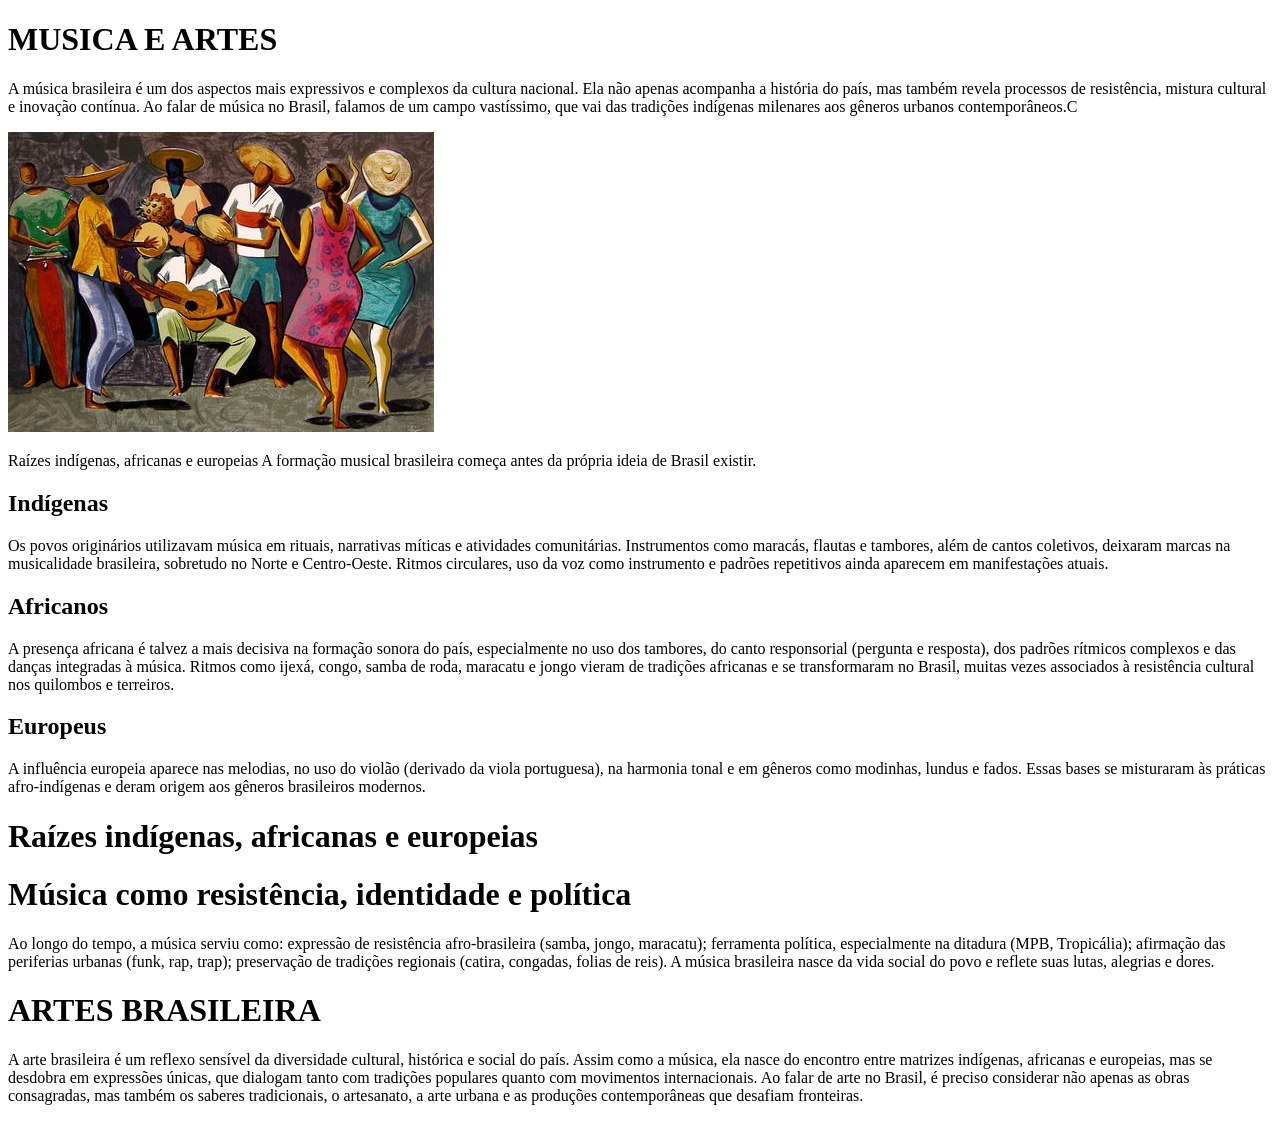
==== mus.art.html @ e36990bf "deploy" ====
<!DOCTYPE html>
<html lang="en">
<head>
    <meta charset="UTF-8">
    <meta name="viewport" content="width=device-width, initial-scale=1.0">
    <title>Document</title>
</head>
<body>
    <h1>MUSICA E ARTES</h1>
    <P>A música brasileira é um dos aspectos mais expressivos e complexos da cultura nacional. Ela não apenas acompanha a história do país, mas também revela processos de resistência,
         mistura cultural e inovação contínua. Ao falar de música no Brasil, falamos de um campo vastíssimo, que vai das tradições indígenas milenares aos gêneros urbanos contemporâneos.C</P>
         <img src="historia-da-musica-brasileira.jpg" alt="">
         <p>Raízes indígenas, africanas e europeias

A formação musical brasileira começa antes da própria ideia de Brasil existir.

<h2>Indígenas</h2>

Os povos originários utilizavam música em rituais, narrativas míticas e atividades comunitárias. Instrumentos como maracás, flautas e tambores, além de cantos coletivos, deixaram marcas na 
musicalidade brasileira, sobretudo no Norte e Centro-Oeste. Ritmos circulares, uso da voz como instrumento e padrões repetitivos ainda aparecem em manifestações atuais.

<h2>Africanos</h2>

A presença africana é talvez a mais decisiva na formação sonora do país, especialmente no uso dos tambores, do canto responsorial (pergunta e resposta), dos padrões rítmicos complexos e das
 danças integradas à música.
Ritmos como ijexá, congo, samba de roda, maracatu e jongo vieram de tradições africanas e se transformaram no Brasil, muitas vezes associados à resistência cultural nos quilombos e terreiros.

<h2>Europeus</h2>

A influência europeia aparece nas melodias, no uso do violão (derivado da viola portuguesa), na harmonia tonal e em gêneros como modinhas, lundus e fados. Essas bases se misturaram às práticas
 afro-indígenas e deram origem aos gêneros brasileiros modernos.</p>

 <h1>Raízes indígenas, africanas e europeias

<h1>Música como resistência, identidade e política</h1>

<p>Ao longo do tempo, a música serviu como:

expressão de resistência afro-brasileira (samba, jongo, maracatu);

ferramenta política, especialmente na ditadura (MPB, Tropicália);

afirmação das periferias urbanas (funk, rap, trap);

preservação de tradições regionais (catira, congadas, folias de reis).

A música brasileira nasce da vida social do povo e reflete suas lutas, alegrias e dores.</p>

<h1>ARTES BRASILEIRA</h1>
<p>A arte brasileira é um reflexo sensível da diversidade cultural, histórica e social do país. Assim como a música, ela nasce do encontro entre matrizes indígenas, africanas e europeias, mas se
     desdobra em expressões únicas, que dialogam tanto com tradições populares quanto com movimentos internacionais. 
    Ao falar de arte no Brasil, é preciso considerar não apenas as obras consagradas, mas também os saberes tradicionais, o artesanato, a arte urbana e as produções contemporâneas que desafiam 
    fronteiras.</p>

    <img src="" alt="">
</body>
</html>
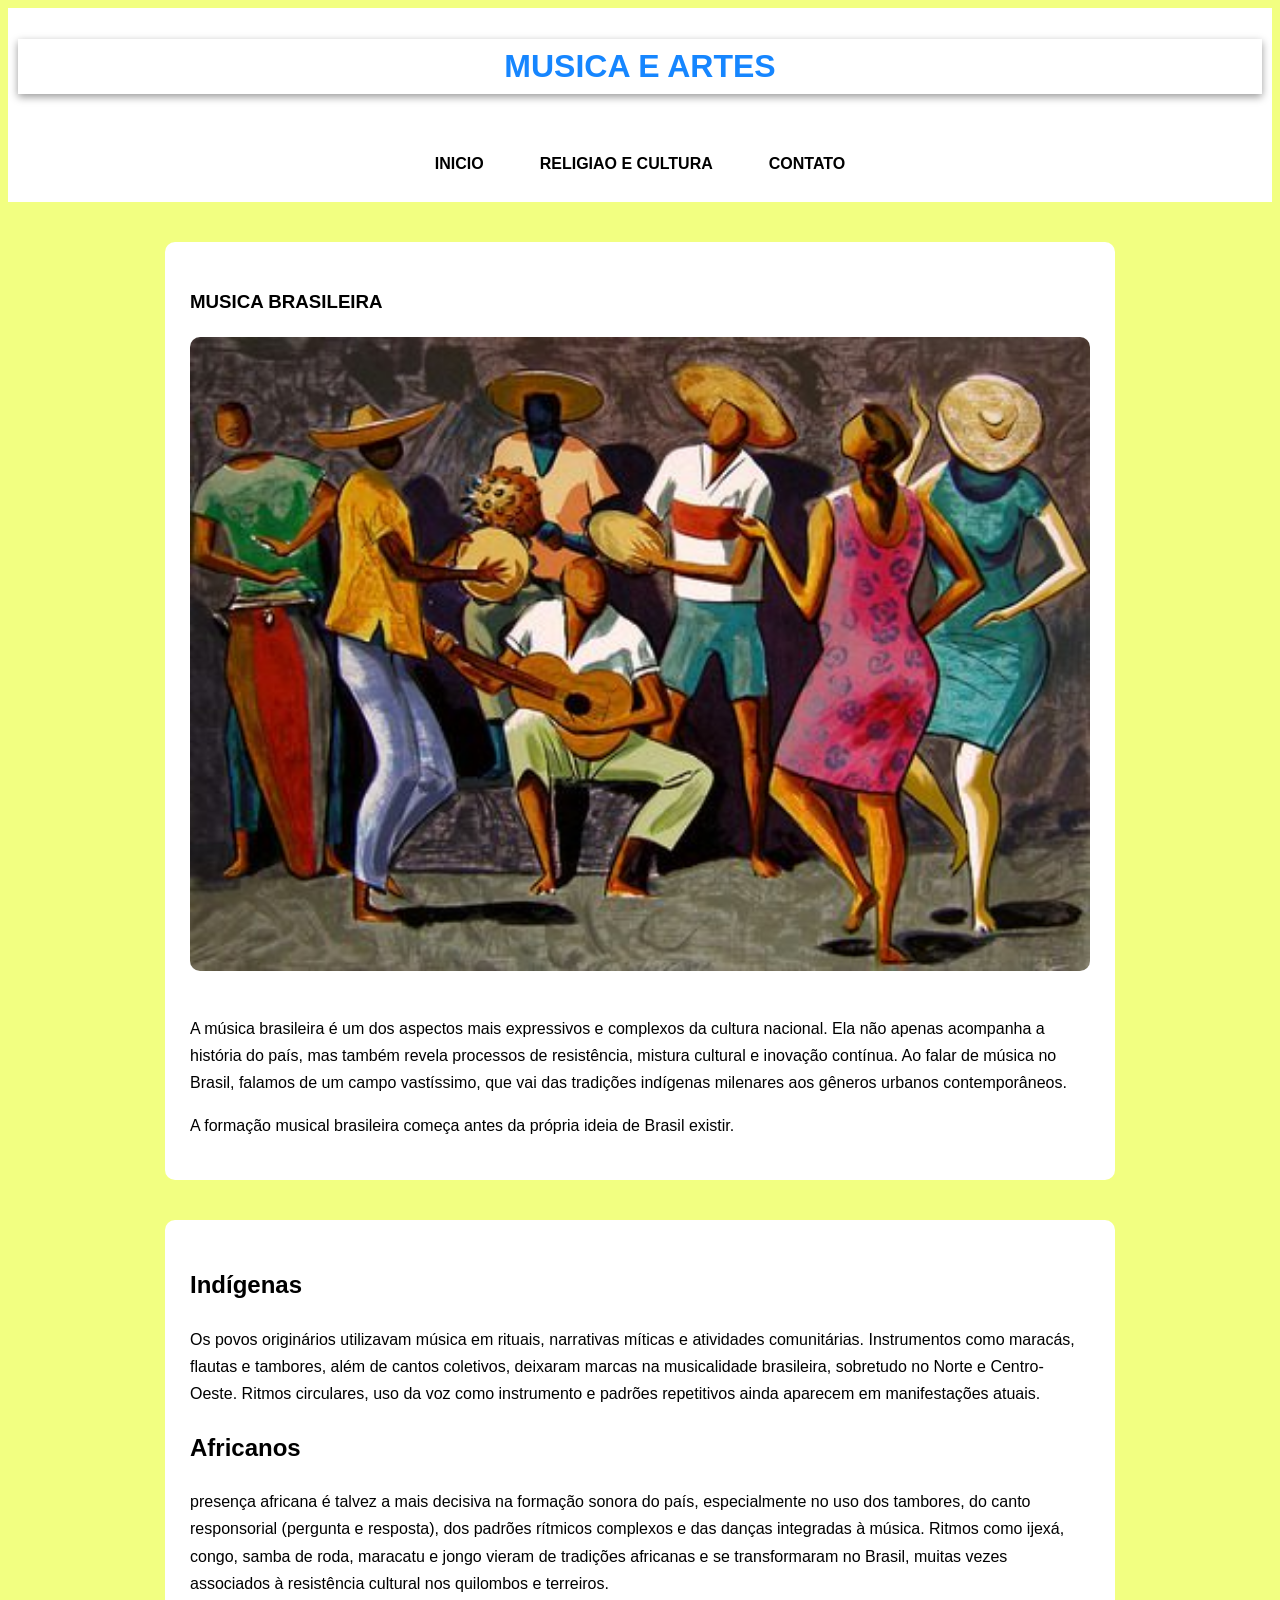
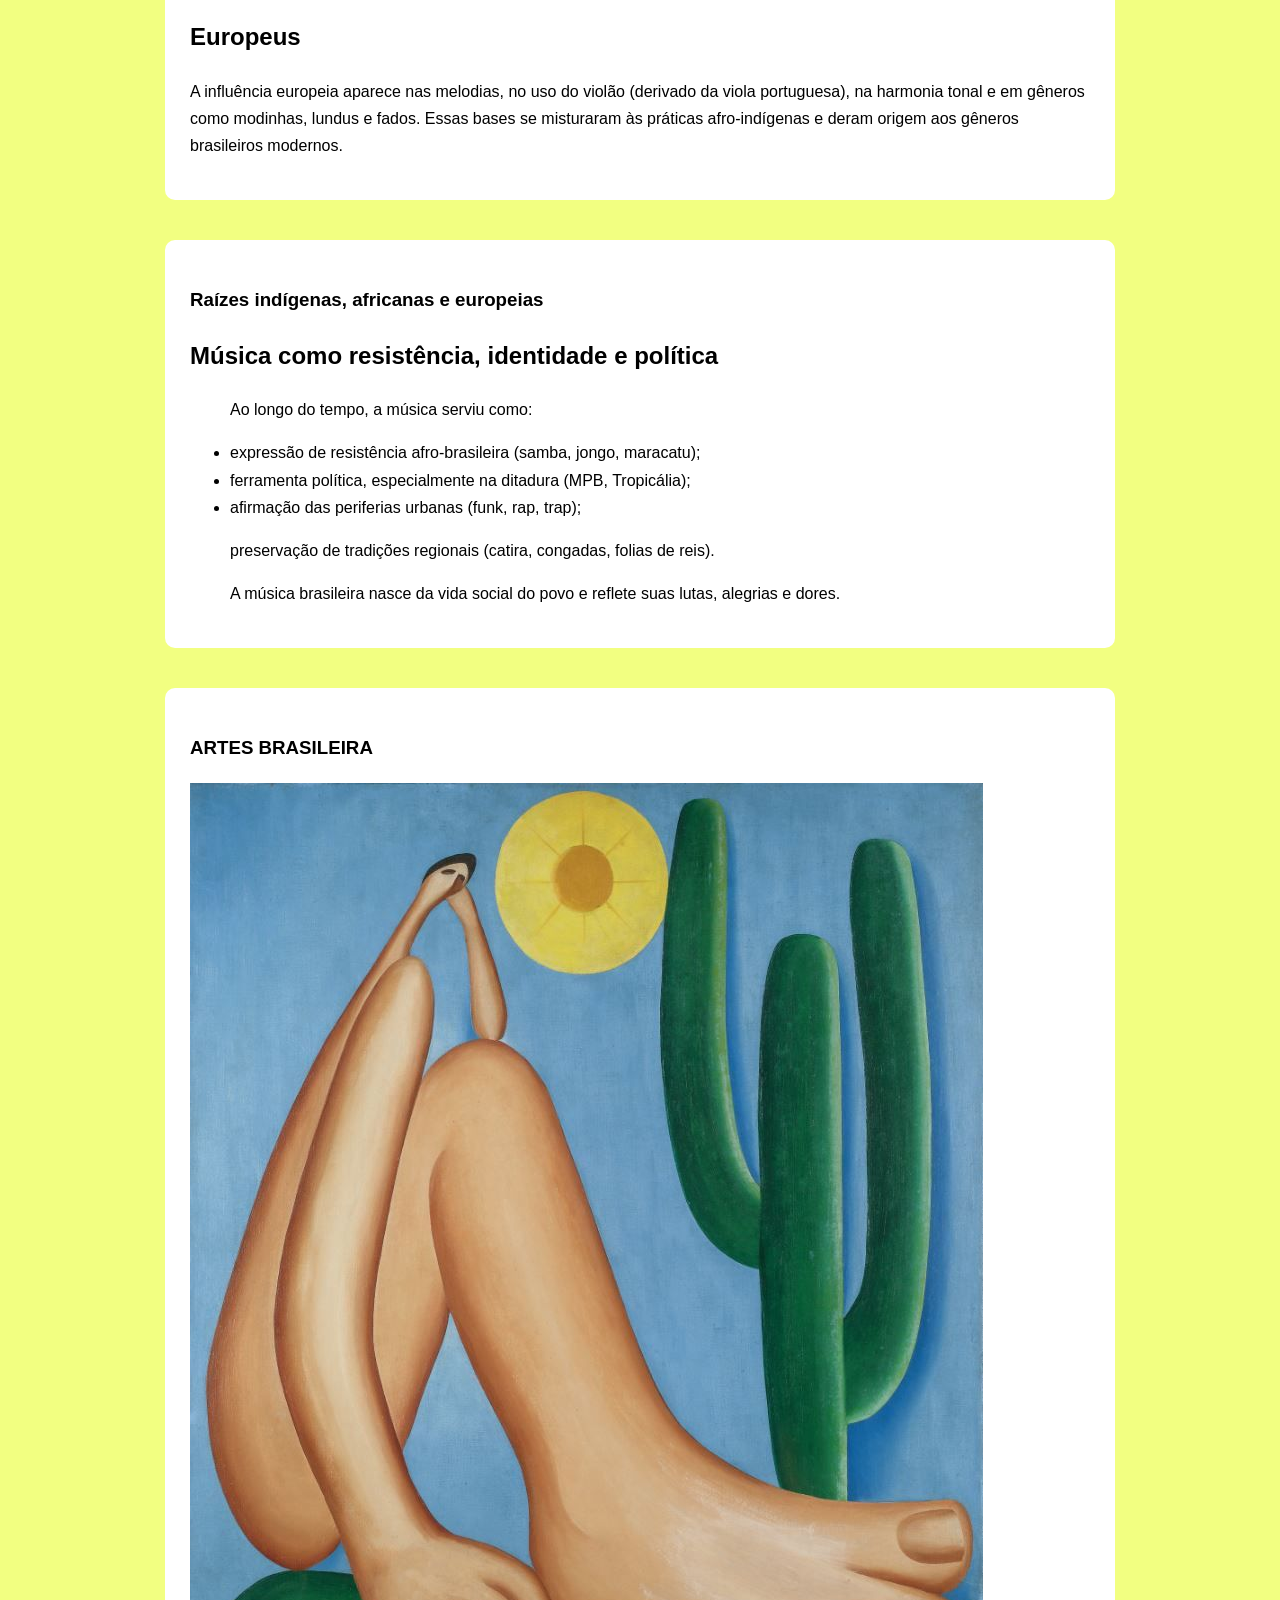
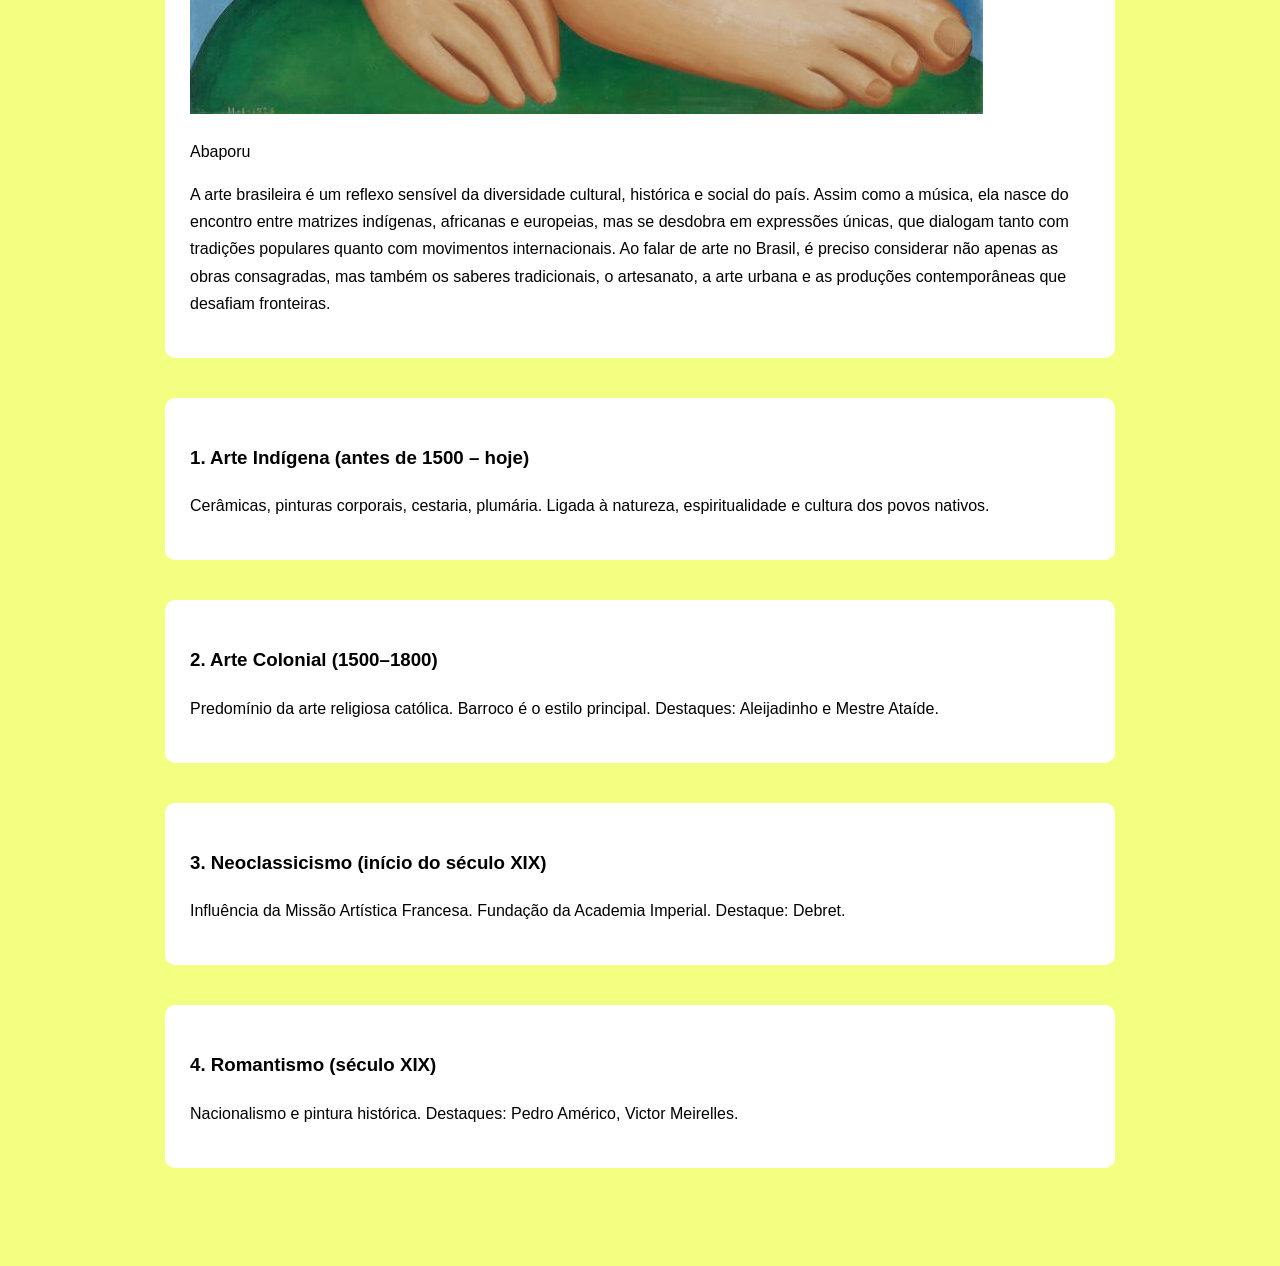
==== commit d1079f99: "fix: css" ====
--- a/mus.art.html
+++ b/mus.art.html
@@ -1,57 +1,146 @@
 <!DOCTYPE html>
 <html lang="en">
+
 <head>
     <meta charset="UTF-8">
     <meta name="viewport" content="width=device-width, initial-scale=1.0">
+    <link rel="stylesheet" href="pp.css">
     <title>Document</title>
 </head>
+
 <body>
-    <h1>MUSICA E ARTES</h1>
-    <P>A música brasileira é um dos aspectos mais expressivos e complexos da cultura nacional. Ela não apenas acompanha a história do país, mas também revela processos de resistência,
-         mistura cultural e inovação contínua. Ao falar de música no Brasil, falamos de um campo vastíssimo, que vai das tradições indígenas milenares aos gêneros urbanos contemporâneos.C</P>
-         <img src="historia-da-musica-brasileira.jpg" alt="">
-         <p>Raízes indígenas, africanas e europeias
+    <header>
+        <h1>MUSICA E ARTES</h1>
+    </header>
 
-A formação musical brasileira começa antes da própria ideia de Brasil existir.
+    <nav id="brasil2">
+        <a href="index.html">INICIO</a>
+        <a href="rel.cul.html">RELIGIAO E CULTURA</a>
+        <a href="form.html">CONTATO</a>
+    </nav>
+    <section class="conteudao1">
+        <section class="conteudo1">
+            <h1>MUSICA BRASILEIRA</h1>
+            <img src="/imagens/historia-da-musica-brasileira.jpg" class="imagem2">
 
-<h2>Indígenas</h2>
+            <p>
+                A música brasileira é um dos aspectos mais expressivos e complexos da cultura nacional. Ela não apenas
+                acompanha a história do país, mas também revela processos de resistência,
+                mistura cultural e inovação contínua. Ao falar de música no Brasil, falamos de um campo vastíssimo, que
+                vai
+                das tradições indígenas milenares aos gêneros urbanos contemporâneos.
+            </p>
 
-Os povos originários utilizavam música em rituais, narrativas míticas e atividades comunitárias. Instrumentos como maracás, flautas e tambores, além de cantos coletivos, deixaram marcas na 
-musicalidade brasileira, sobretudo no Norte e Centro-Oeste. Ritmos circulares, uso da voz como instrumento e padrões repetitivos ainda aparecem em manifestações atuais.
+            <p> A formação musical brasileira começa antes da própria ideia de Brasil existir.</p>
+        </section>
+        <section class="conteudo2">
+            <h2>Indígenas</h2>
 
-<h2>Africanos</h2>
+            <p>
+                Os povos originários utilizavam música em rituais, narrativas míticas e atividades comunitárias.
+                Instrumentos
+                como maracás, flautas e tambores, além de cantos coletivos, deixaram marcas na
+                musicalidade brasileira, sobretudo no Norte e Centro-Oeste. Ritmos circulares, uso da voz como
+                instrumento e
+                padrões repetitivos ainda aparecem em manifestações atuais.
+            </p>
 
-A presença africana é talvez a mais decisiva na formação sonora do país, especialmente no uso dos tambores, do canto responsorial (pergunta e resposta), dos padrões rítmicos complexos e das
- danças integradas à música.
-Ritmos como ijexá, congo, samba de roda, maracatu e jongo vieram de tradições africanas e se transformaram no Brasil, muitas vezes associados à resistência cultural nos quilombos e terreiros.
+            <h2>Africanos</h2>
 
-<h2>Europeus</h2>
+            <p>
+                presença africana é talvez a mais decisiva na formação sonora do país, especialmente no uso dos
+                tambores, do
+                canto responsorial (pergunta e resposta), dos padrões rítmicos complexos e das
+                danças integradas à música.
+                Ritmos como ijexá, congo, samba de roda, maracatu e jongo vieram de tradições africanas e se
+                transformaram
+                no
+                Brasil, muitas vezes associados à resistência cultural nos quilombos e terreiros.
+            </p>
+            <h2>Europeus</h2>
 
-A influência europeia aparece nas melodias, no uso do violão (derivado da viola portuguesa), na harmonia tonal e em gêneros como modinhas, lundus e fados. Essas bases se misturaram às práticas
- afro-indígenas e deram origem aos gêneros brasileiros modernos.</p>
+            <p> A influência europeia aparece nas melodias, no uso do violão (derivado da viola portuguesa), na harmonia
+                tonal e
+                em gêneros como modinhas, lundus e fados. Essas bases se misturaram às práticas
+                afro-indígenas e deram origem aos gêneros brasileiros modernos.
+            </p>
+        </section>
+        <section class="conteudo3">
+            <h1>Raízes indígenas, africanas e europeias</h1>
 
- <h1>Raízes indígenas, africanas e europeias
+            <h2>Música como resistência, identidade e política</h2>
 
-<h1>Música como resistência, identidade e política</h1>
+            <ul>
+                <p>Ao longo do tempo, a música serviu como:</p>
+                <li>expressão de resistência afro-brasileira (samba, jongo, maracatu);</li>
 
-<p>Ao longo do tempo, a música serviu como:
+                <li>ferramenta política, especialmente na ditadura (MPB, Tropicália);</li>
 
-expressão de resistência afro-brasileira (samba, jongo, maracatu);
+                <li>afirmação das periferias urbanas (funk, rap, trap);</li>
 
-ferramenta política, especialmente na ditadura (MPB, Tropicália);
+                <p>preservação de tradições regionais (catira, congadas, folias de reis).</p>
+                <p>A música brasileira nasce da vida social do povo e reflete suas lutas, alegrias e dores.</p>
+            </ul>
 
-afirmação das periferias urbanas (funk, rap, trap);
+        </section>
 
-preservação de tradições regionais (catira, congadas, folias de reis).
+        <section class="conteudo4">
+            <h1>ARTES BRASILEIRA</h1>
+<div class="arte">
+        <img src="/imagens/abaporu.jpg" >
+        <p>Abaporu</p>
+    </div>
+    
+            <p>A arte brasileira é um reflexo sensível da diversidade cultural, histórica e social do país. Assim como a
+                música, ela nasce do encontro entre matrizes indígenas, africanas e europeias, mas se
+                desdobra em expressões únicas, que dialogam tanto com tradições populares quanto com movimentos
+                internacionais.
+                Ao falar de arte no Brasil, é preciso considerar não apenas as obras consagradas, mas também os saberes
+                tradicionais, o artesanato, a arte urbana e as produções contemporâneas que desafiam
+                fronteiras.</p>
+        </section>
+    </section>
 
-A música brasileira nasce da vida social do povo e reflete suas lutas, alegrias e dores.</p>
+    
 
-<h1>ARTES BRASILEIRA</h1>
-<p>A arte brasileira é um reflexo sensível da diversidade cultural, histórica e social do país. Assim como a música, ela nasce do encontro entre matrizes indígenas, africanas e europeias, mas se
-     desdobra em expressões únicas, que dialogam tanto com tradições populares quanto com movimentos internacionais. 
-    Ao falar de arte no Brasil, é preciso considerar não apenas as obras consagradas, mas também os saberes tradicionais, o artesanato, a arte urbana e as produções contemporâneas que desafiam 
-    fronteiras.</p>
+    <section class="conteudao2">
+        <section class="parte1">
+            <p>
+            <h3>1. Arte Indígena (antes de 1500 – hoje)</h3>
 
-    <img src="" alt="">
+            Cerâmicas, pinturas corporais, cestaria, plumária.
+            Ligada à natureza, espiritualidade e cultura dos povos nativos.
+            </p>
+        </section>
+        <section class="parte2">
+            <p>
+            <h3>2. Arte Colonial (1500–1800)</h3>
+
+            Predomínio da arte religiosa católica.
+            Barroco é o estilo principal.
+            Destaques: Aleijadinho e Mestre Ataíde.
+            </p>
+        </section>
+        <section class="parte3">
+            <p>
+            <h3>3. Neoclassicismo (início do século XIX)</h3>
+
+            Influência da Missão Artística Francesa.
+            Fundação da Academia Imperial.
+            Destaque: Debret.
+            </p>
+        </section>
+        <section class="parte4">
+            <p>
+            <h3>4. Romantismo (século XIX)</h3>
+
+            Nacionalismo e pintura histórica.
+            Destaques: Pedro Américo, Victor Meirelles.
+            </p>
+
+        </section>
+
+    </section>
 </body>
+
 </html>
--- a/pp.css
+++ b/pp.css
@@ -0,0 +1,154 @@
+
+body{
+    background-color: rgb(242, 255, 129);
+    font-family: 'Trebuchet MS', 'Lucida Sans Unicode', 'Lucida Grande', 'Lucida Sans', Arial, sans-serif;
+    color: rgb(22, 134, 255);
+    line-height: 1.7;
+    padding-bottom: 50px;
+    align-items: center;
+}
+
+header{
+    background-color: rgb(255, 255, 255);
+    text-align: center;
+    padding: 10px 10px;
+
+}
+
+header h1{
+font-size: 2rem;
+display: flex;
+align-items: center;
+justify-content: center;
+gap: 15px;
+box-shadow: 0 3px 8px rgb(0, 0, 0,0.4);
+}
+
+#brasil2{
+
+    display: flex; 
+    justify-content: center;
+    gap:20px ;
+    padding: 15px;
+    background: #ffffff;
+    flex-wrap: wrap;
+
+}
+
+#brasil2 a {
+    text-decoration: none;
+    color: rgb(0, 0, 0);
+    background: #ffffff;
+    padding: 10px  18px;
+    border-radius: 8px;
+    font-weight: 600;
+    transition: 0.3s;
+
+}
+
+#brasil2 a:hover{
+background: #3d98e8;
+transform: translateY(-3px);
+box-shadow: #3cb1ff;
+}
+
+.imagem2{
+    width: 900px;
+    border-radius: 10px;
+    margin-bottom:20px
+    
+}
+
+.conteudo1{
+    width: 85%;
+max-width: 900px;
+margin: 40px auto;
+background: #ffffff;
+padding: 25px;
+border-radius: 10px;
+box-shadow: #fffefe;
+color: black;
+}
+
+.conteudo2{
+    width: 85%;
+max-width: 900px;
+margin: 40px auto;
+background: #ffffff;
+padding: 25px;
+border-radius: 10px;
+box-shadow: #fffefe;
+color: black;
+}
+
+.conteudo3{
+    width: 85%;
+max-width: 900px;
+margin: 40px auto;
+background: #ffffff;
+padding: 25px;
+border-radius: 10px;
+box-shadow: #fffefe;
+color: black;
+}
+
+.conteudo4{
+    width: 85%;
+max-width: 900px;
+margin: 40px auto;
+background: #ffffff;
+padding: 25px;
+border-radius: 10px;
+box-shadow: #fffefe;
+color: black;
+}
+
+.Abaporu{
+    width: 900px;
+    border-radius: 10px;
+    margin-bottom:20px
+}
+
+.parte1{
+     width: 85%;
+max-width: 900px;
+margin: 40px auto;
+background: #ffffff;
+padding: 25px;
+border-radius: 10px;
+box-shadow: #fffefe;
+color: black;
+}
+
+.parte2{
+     width: 85%;
+max-width: 900px;
+margin: 40px auto;
+background: #ffffff;
+padding: 25px;
+border-radius: 10px;
+box-shadow: #fffefe;
+color: black;
+}
+
+.parte3{
+     width: 85%;
+max-width: 900px;
+margin: 40px auto;
+background: #ffffff;
+padding: 25px;
+border-radius: 10px;
+box-shadow: #fffefe;
+color: black;
+}
+
+.parte4{
+     width: 85%;
+max-width: 900px;
+margin: 40px auto;
+background: #ffffff;
+padding: 25px;
+border-radius: 10px;
+box-shadow: #fffefe;
+color: black;
+}
